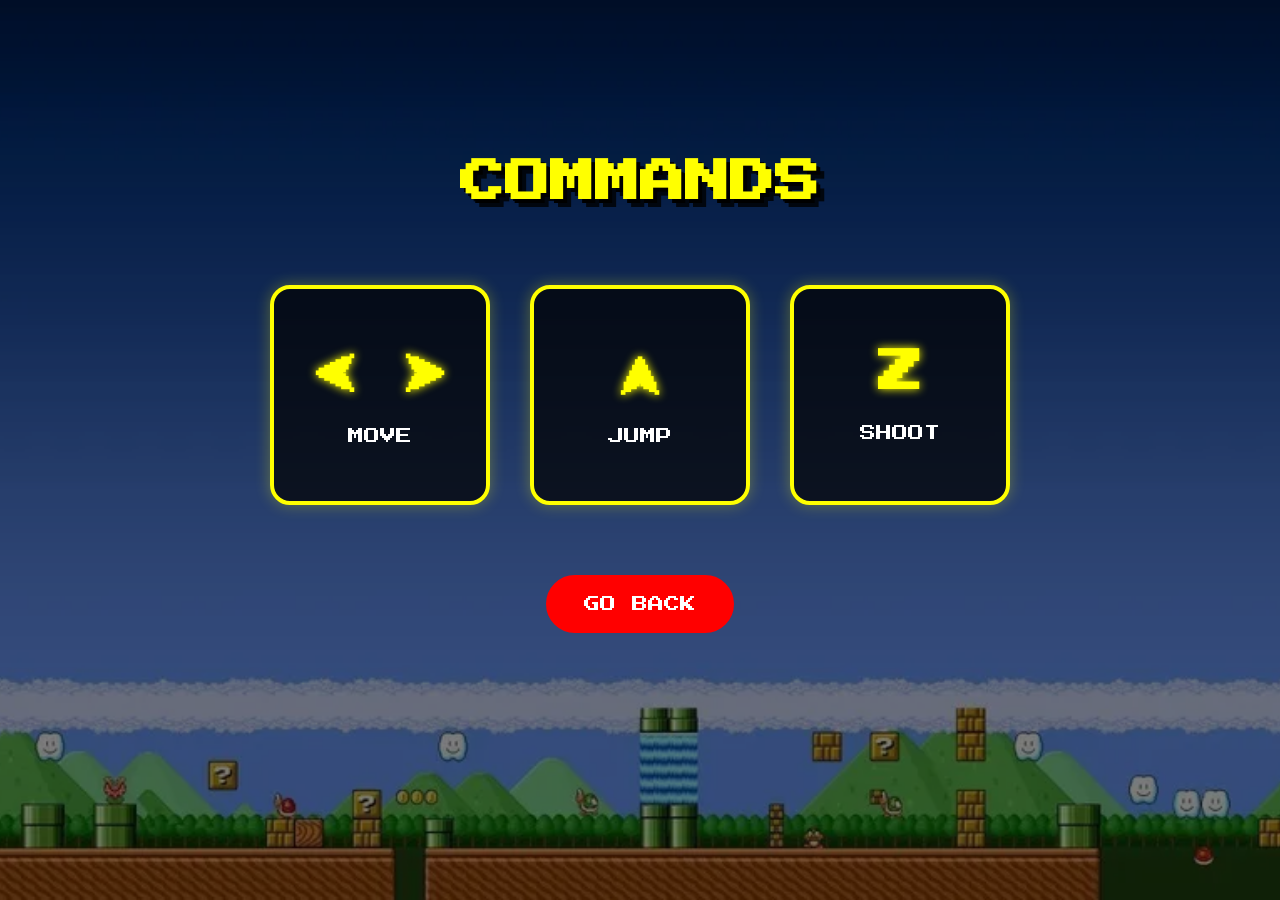
==== Projeto/comandos/index.html @ 2ddf8d89 "Add files via upload" ====
<!DOCTYPE html>
<html lang="pt-br">
<head>
    <meta charset="UTF-8">
    <meta name="viewport" content="width=device-width, initial-scale=1.0">
    <title>Commands</title>
    <link rel="stylesheet" href="style.css">
</head>
<body>

    <div class="overlay">

        <h1 class="title">COMMANDS</h1>

        <div class="cards">

            <div class="card">
                <h2>⮜ ⮞</h2>
                <p>MOVE</p>
            </div>

            <div class="card">
                <h2>⮝</h2>
                <p>JUMP</p>
            </div>

            <div class="card">
                <h2>Z</h2>
                <p>SHOOT</p>
            </div>

        </div>

        <a href="../menu.html" class="back-btn">GO BACK</a>

    </div>

</body>
</html>
---- Projeto/comandos/style.css ----
@import url('https://fonts.googleapis.com/css2?family=Press+Start+2P&display=swap');

*{
    margin:0;
    padding:0;
    box-sizing:border-box;
}

body{
    height:100vh;
    background-image:url("../img/mario1.webp");
    background-size:cover;
    background-position:center;
    background-repeat:no-repeat;
    font-family:"Press Start 2P",system-ui;
    overflow:hidden;
}

.overlay{
    width:100%;
    height:100%;
    background:rgba(0,0,0,0.5);
    display:flex;
    flex-direction:column;
    align-items:center;
    padding: 100px;
}

.title{
    color:yellow;
    margin-top:60px;
    font-size:45px;
    text-shadow:
    4px 4px 0 black,
    8px 8px 0 rgba(0,0,0,0.8);
    animation:flutuar 2s ease-in-out infinite;
}

.cards{
    margin-top:80px;
    display:flex;
    gap:40px;
    flex-wrap:wrap;
    justify-content:center;
    width:90%;
}

.card{
    width:220px;
    height:220px;
    background:rgba(0,0,0,0.7);
    border:4px solid yellow;
    border-radius:20px;
    display:flex;
    flex-direction:column;
    justify-content:center;
    align-items:center;
    transition:0.3s ease;
    cursor:pointer;
    box-shadow:0 0 15px rgba(255,255,0,0.3);
}

.card:hover{
    transform:translateY(-10px) scale(1.05);
    box-shadow:0 0 25px yellow;
}

.card h2{
    color:yellow;
    font-size:45px;
    margin-bottom:30px;
    text-shadow:0 0 10px yellow;
}

.card p{
    color:white;
    font-size:16px;
}

.back-btn{
    margin-top:70px;
    text-decoration:none;
    color:white;
    background:red;
    padding:18px 35px;
    border-radius:30px;
    border:3px solid red;
    transition:0.3s ease;
}

.back-btn:hover{
    transform:scale(1.1);
    background:rgb(255,50,50);
    box-shadow:0 0 20px red;
}

@keyframes flutuar{
    0%{
    transform:translateY(0px);
    }

    50%{
    transform:translateY(-8px);
    }

    100%{
    transform:translateY(0px);
    }
}
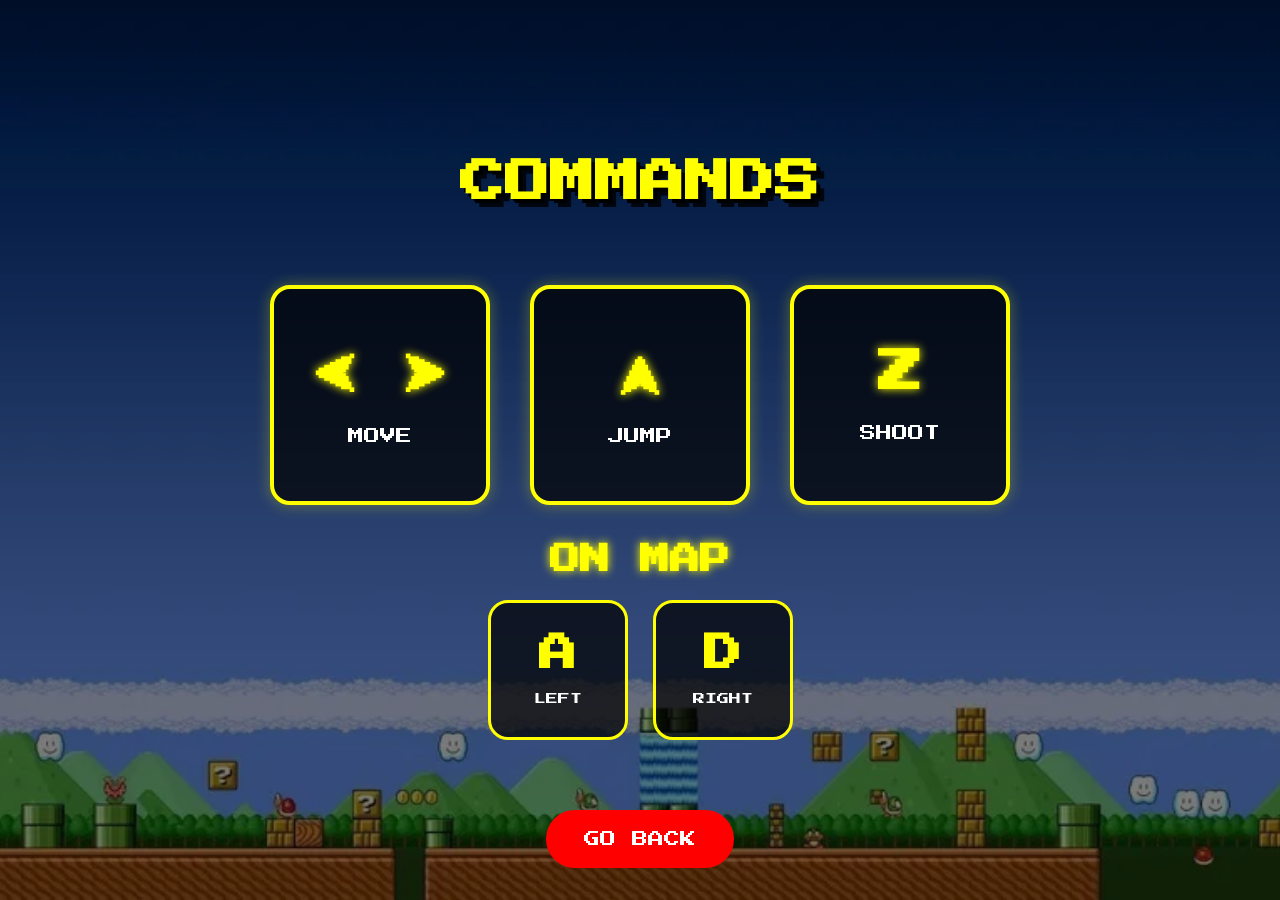
==== commit 6dea212d: "Add files via upload" ====
--- a/Projeto/comandos/index.html
+++ b/Projeto/comandos/index.html
@@ -28,12 +28,21 @@
                 <h2>Z</h2>
                 <p>SHOOT</p>
             </div>
-
         </div>
-
-        <a href="../menu.html" class="back-btn">GO BACK</a>
-
+        <div class="map-section">
+            <h2 class="map-title">ON MAP</h2>
+            <div class="small-cards">
+                <div class="small-card">
+                    <h2>A</h2>
+                    <p>LEFT</p>
+                </div>
+                <div class="small-card">
+                    <h2>D</h2>
+                    <p>RIGHT</p>
+                </div>
+            </div>
     </div>
-
+            <a href="../menu.html" class="back-btn">GO BACK</a>
+        </div>
 </body>
 </html>
--- a/Projeto/comandos/style.css
+++ b/Projeto/comandos/style.css
@@ -77,6 +77,54 @@
     font-size:16px;
 }
 
+.map-section{
+    margin-top:40px;
+    display:flex;
+    flex-direction:column;
+    align-items:center;
+}
+
+.map-title{
+    color:yellow;
+    font-size:30px;
+    margin-bottom:25px;
+    text-shadow:0 0 10px yellow;
+}
+
+.small-cards{
+    display:flex;
+    gap:25px;
+}
+
+.small-card{
+    width:140px;
+    height:140px;
+    background:rgba(0,0,0,0.7);
+    border:3px solid yellow;
+    border-radius:20px;
+    display:flex;
+    flex-direction:column;
+    justify-content:center;
+    align-items:center;
+    transition:0.3s ease;
+}
+
+.small-card:hover{
+    transform:scale(1.08);
+    box-shadow:0 0 20px yellow;
+}
+
+.small-card h2{
+    color:yellow;
+    font-size:38px;
+    margin-bottom:20px;
+}
+
+.small-card p{
+    color:white;
+    font-size:12px;
+}
+
 .back-btn{
     margin-top:70px;
     text-decoration:none;
